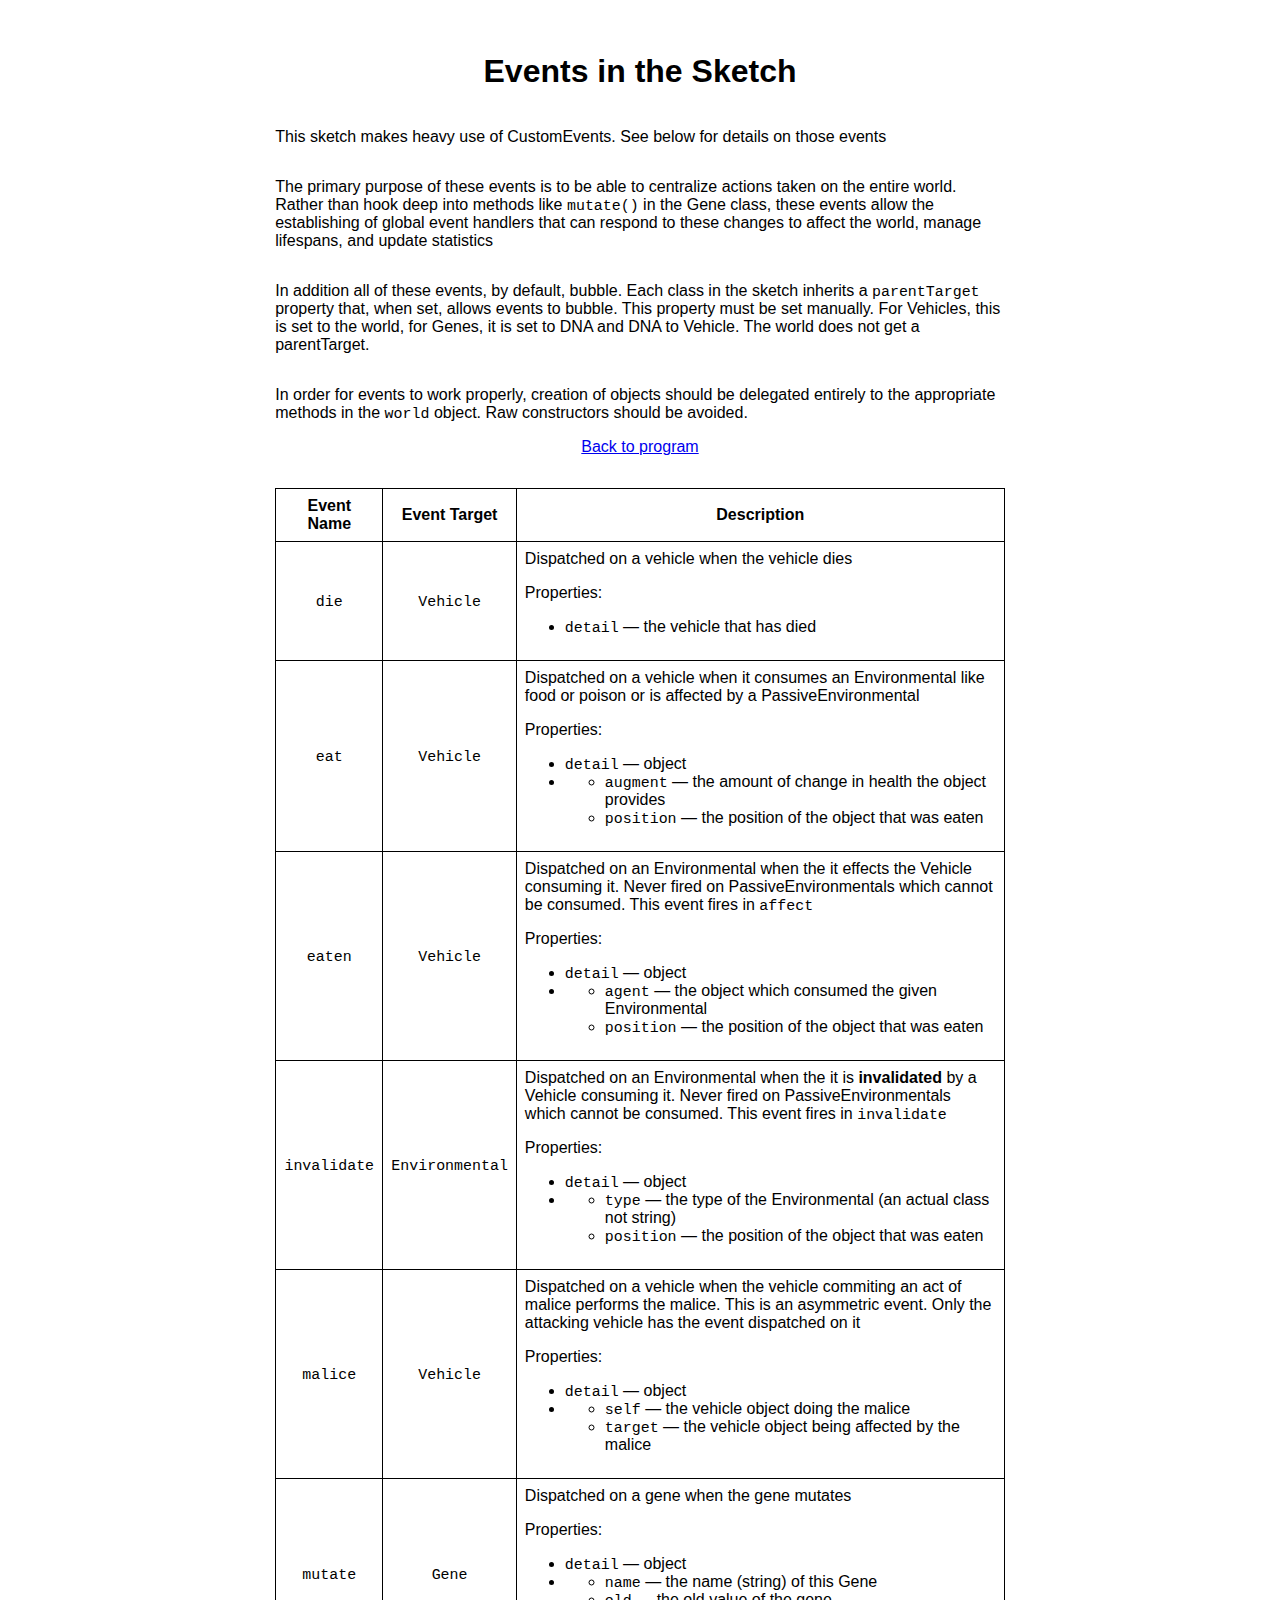
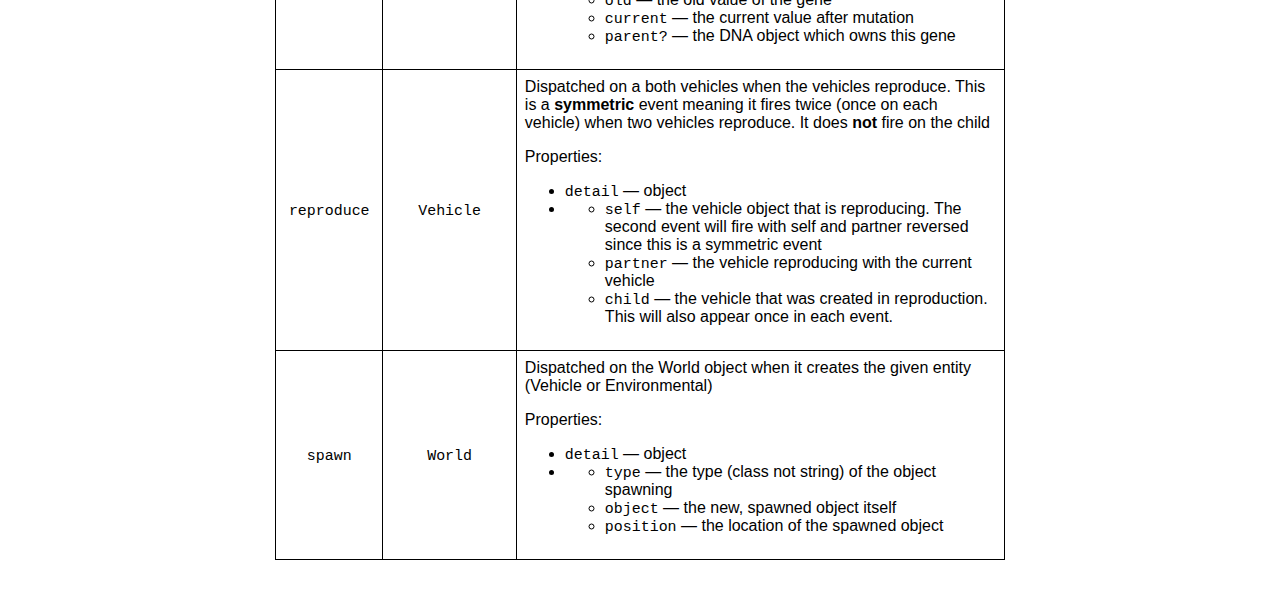
==== events.html @ 3443a149 "Added custom events" ====
<!DOCTYPE html>
<html lang="en">

<head>
  <meta charset="UTF-8">
  <meta http-equiv="X-UA-Compatible" content="IE=edge">

  <title>Events in the Sketch</title>
  <style>
    body {
      font-family: "Helvetica Neue", "Helvetica", sans-serif;
      margin: 2em;
      display: flex;
      flex-direction: column;
      justify-content: center;
      align-items: center;
    }

    code {
      font-size: 1.15em;
    }

    td,
    tr,
    th {
      padding: 0.5em;
      border: 1px solid black;

    }

    table {
      border-collapse: collapse;
      width: 60%;
    }

    .single {
      text-align: center;
    }

    .content {
      width: 60%;
    }
  </style>
</head>

<body>
  <h1>Events in the Sketch</h1>
  <p class="content">This sketch makes heavy use of CustomEvents. See below for details on those events</p>
  <p class="content">The primary purpose of these events is to be able to centralize actions taken on the entire world.
    Rather than hook
    deep into methods like <code>mutate()</code> in the Gene class, these events allow the establishing of global event
    handlers that can respond to these changes to affect the world, manage lifespans, and update statistics</p>
  <p class="content">
    In addition all of these events, by default, bubble. Each class in the sketch inherits a <code>parentTarget</code>
    property that, when set, allows events to bubble. This property must be set manually. For Vehicles, this is set to
    the world, for Genes, it is set to DNA and DNA to Vehicle. The world does not get a parentTarget.
  </p>
  <p class="content">
    In order for events to work properly, creation of objects should be delegated entirely to the appropriate methods in
    the <code>world</code> object. Raw constructors should be avoided.
  </p>
  <a href="/">Back to program</a>
  <p></p>
  <table>
    <thead>
      <th>Event Name</th>
      <th>Event Target</th>
      <th>Description</th>
    </thead>
    <tbody>
      <tr>
        <td class="single">
          <code>die</code>
        </td>
        <td class="single">
          <code>Vehicle</code>
        </td>
        <td>
          Dispatched on a vehicle when the vehicle dies
          <p></p>
          Properties:
          <ul>
            <li><code>detail</code> — the vehicle that has died</li>
          </ul>
        </td>
      </tr>

      <tr>
        <td class="single">
          <code>eat</code>
        </td>
        <td class="single">
          <code>Vehicle</code>
        </td>
        <td>
          Dispatched on a vehicle when it consumes an Environmental like food or poison or is affected by a
          PassiveEnvironmental
          <p></p>
          Properties:
          <ul>
            <li><code>detail</code> — object</li>
            <li>
              <ul>
                <li><code>augment</code> — the amount of change in health the object provides</li>
                <li><code>position</code> — the position of the object that was eaten</li>
              </ul>
            </li>
          </ul>
        </td>
      </tr>

      <tr>
        <td class="single">
          <code>eaten</code>
        </td>
        <td class="single">
          <code>Vehicle</code>
        </td>
        <td>Dispatched on an Environmental when the it effects the Vehicle consuming it. Never fired on
          PassiveEnvironmentals which cannot be consumed. This event fires in
          <code>affect</code>
          <p></p>
          Properties:
          <ul>
            <li><code>detail</code> — object</li>
            <li>
              <ul>
                <li><code>agent</code> — the object which consumed the given Environmental</li>
                <li><code>position</code> — the position of the object that was eaten</li>
              </ul>
            </li>
          </ul>
        </td>
      </tr>

      <tr>
        <td class="single">
          <code>invalidate</code>
        </td>
        <td class="single">
          <code>Environmental</code>
        </td>
        <td>Dispatched on an Environmental when the it is <b>invalidated</b> by a Vehicle consuming it. Never fired on
          PassiveEnvironmentals which cannot be consumed. This event fires in
          <code>invalidate</code>
          <p></p>
          Properties:
          <ul>
            <li>
              <code>detail</code> — object
            </li>
            <li>
              <ul>
                <li>
                  <code>type</code> — the type of the Environmental (an actual class not string)
                </li>
                <li>
                  <code>position</code> — the position of the object that was eaten
                </li>
              </ul>
            </li>
          </ul>
        </td>
      </tr>

      <tr>
        <td class="single">
          <code>malice</code>
        </td>
        <td class="single">
          <code>Vehicle</code>
        </td>
        <td>Dispatched on a vehicle when the vehicle commiting an act of malice performs the malice. This is an
          asymmetric event. Only the attacking vehicle has the event dispatched on it

          <p></p>
          Properties:
          <ul>
            <li>
              <code>detail</code> — object
            </li>
            <li>
              <ul>
                <li>
                  <code>self</code> — the vehicle object doing the malice
                </li>
                <li>
                  <code>target</code> — the vehicle object being affected by the malice
                </li>
              </ul>
            </li>
          </ul>
        </td>
      </tr>

      <tr>
        <td class="single">
          <code>mutate</code>
        </td>
        <td class="single">
          <code>Gene</code>
        </td>
        <td>Dispatched on a gene when the gene mutates
          <p></p>
          Properties:
          <ul>
            <li>
              <code>detail</code> — object
            </li>
            <li>
              <ul>
                <li>
                  <code>name</code> — the name (string) of this Gene
                </li>
                <li>
                  <code>old</code> — the old value of the gene
                </li>
                <li>
                  <code>current</code> — the current value after mutation
                </li>
                <li>
                  <code>parent?</code> — the DNA object which owns this gene
                </li>
              </ul>
            </li>
          </ul>
        </td>
      </tr>

      <tr>
        <td class="single">
          <code>reproduce</code>
        </td>
        <td class="single">
          <code>Vehicle</code>
        </td>
        <td>Dispatched on a both vehicles when the vehicles reproduce. This is a <b>symmetric</b> event meaning it fires
          twice (once on each vehicle) when two vehicles reproduce. It does <b>not</b> fire on the child
          <p></p>
          Properties:
          <ul>
            <li>
              <code>detail</code> — object
            </li>
            <li>
              <ul>
                <li>
                  <code>self</code> — the vehicle object that is reproducing. The second event will fire with self and
                  partner reversed since this is a symmetric event
                </li>
                <li>
                  <code>partner</code> — the vehicle reproducing with the current vehicle
                </li>
                <li>
                  <code>child</code> — the vehicle that was created in reproduction. This will also appear once in each
                  event.
                </li>
              </ul>
            </li>
          </ul>
        </td>
      </tr>

      <tr>
        <td class="single">
          <code>spawn</code>
        </td>
        <td class="single">
          <code>World</code>

        </td>
        <td>Dispatched on the World object when it creates the given entity (Vehicle or Environmental)

          <p></p>
          Properties:
          <ul>
            <li>
              <code>detail</code> — object
            </li>
            <li>
              <ul>
                <li>
                  <code>type</code> — the type (class not string) of the object spawning
                </li>
                <li>
                  <code>object</code> — the new, spawned object itself
                </li>
                <li>
                  <code>position</code> — the location of the spawned object
                </li>

              </ul>
            </li>
          </ul>
        </td>

      </tr>
    </tbody>
  </table>

</body>

</html>
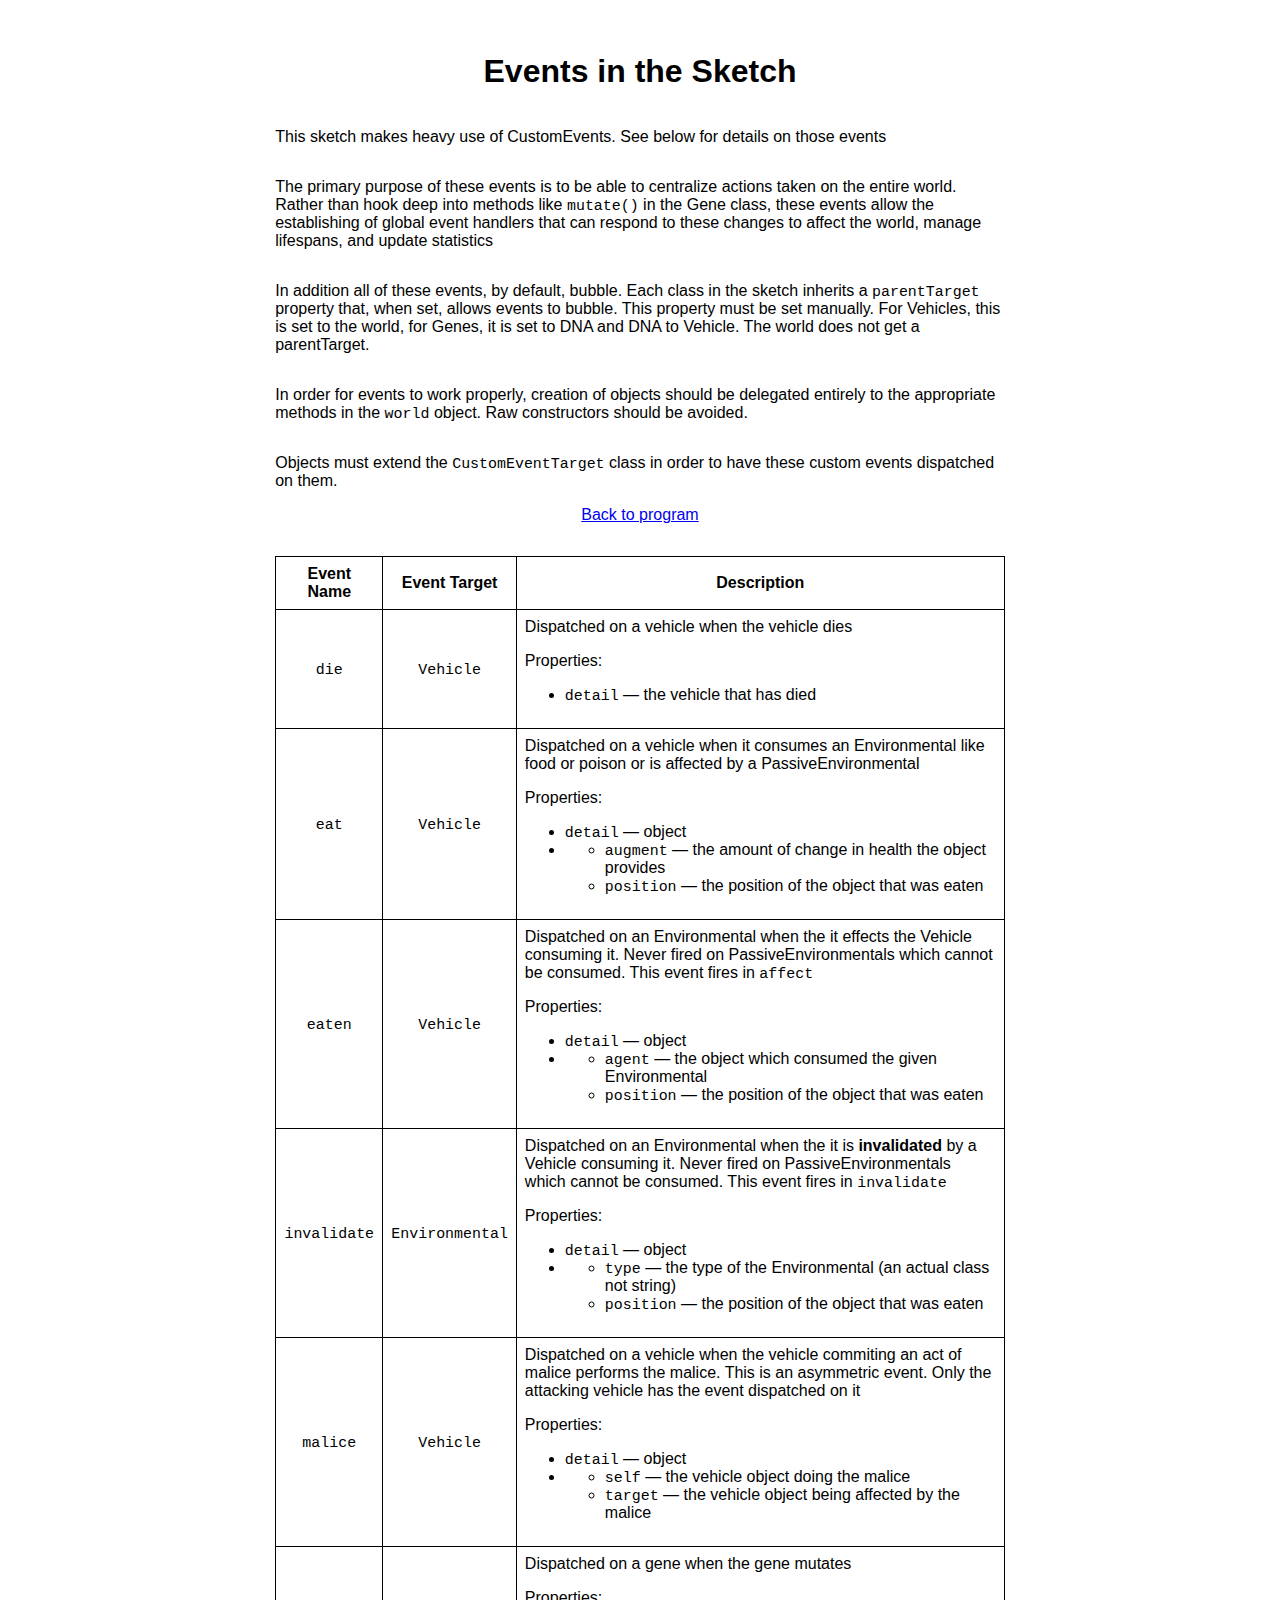
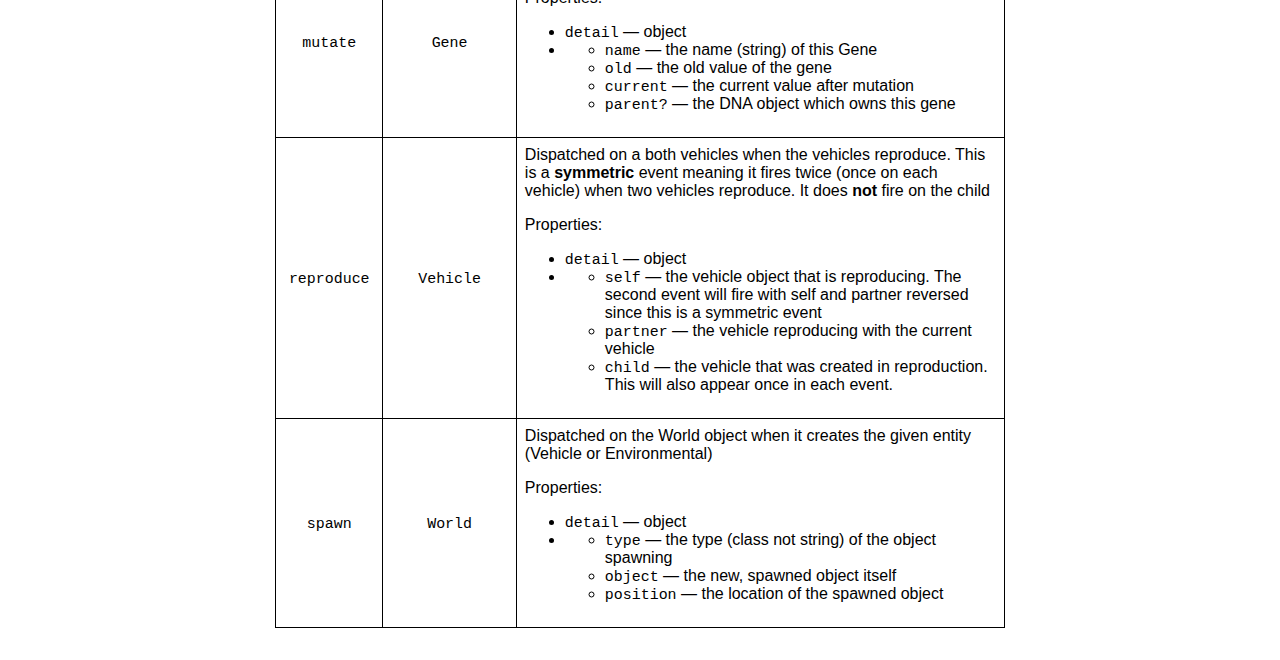
==== commit 883613b7: "Fixed link paths" ====
--- a/events.html
+++ b/events.html
@@ -59,7 +59,11 @@
     In order for events to work properly, creation of objects should be delegated entirely to the appropriate methods in
     the <code>world</code> object. Raw constructors should be avoided.
   </p>
-  <a href="/">Back to program</a>
+  <p class="content">
+    Objects must extend the <code>CustomEventTarget</code> class in order to have these custom events dispatched on
+    them.
+  </p>
+  <a href="CC_069_Redone">Back to program</a>
   <p></p>
   <table>
     <thead>
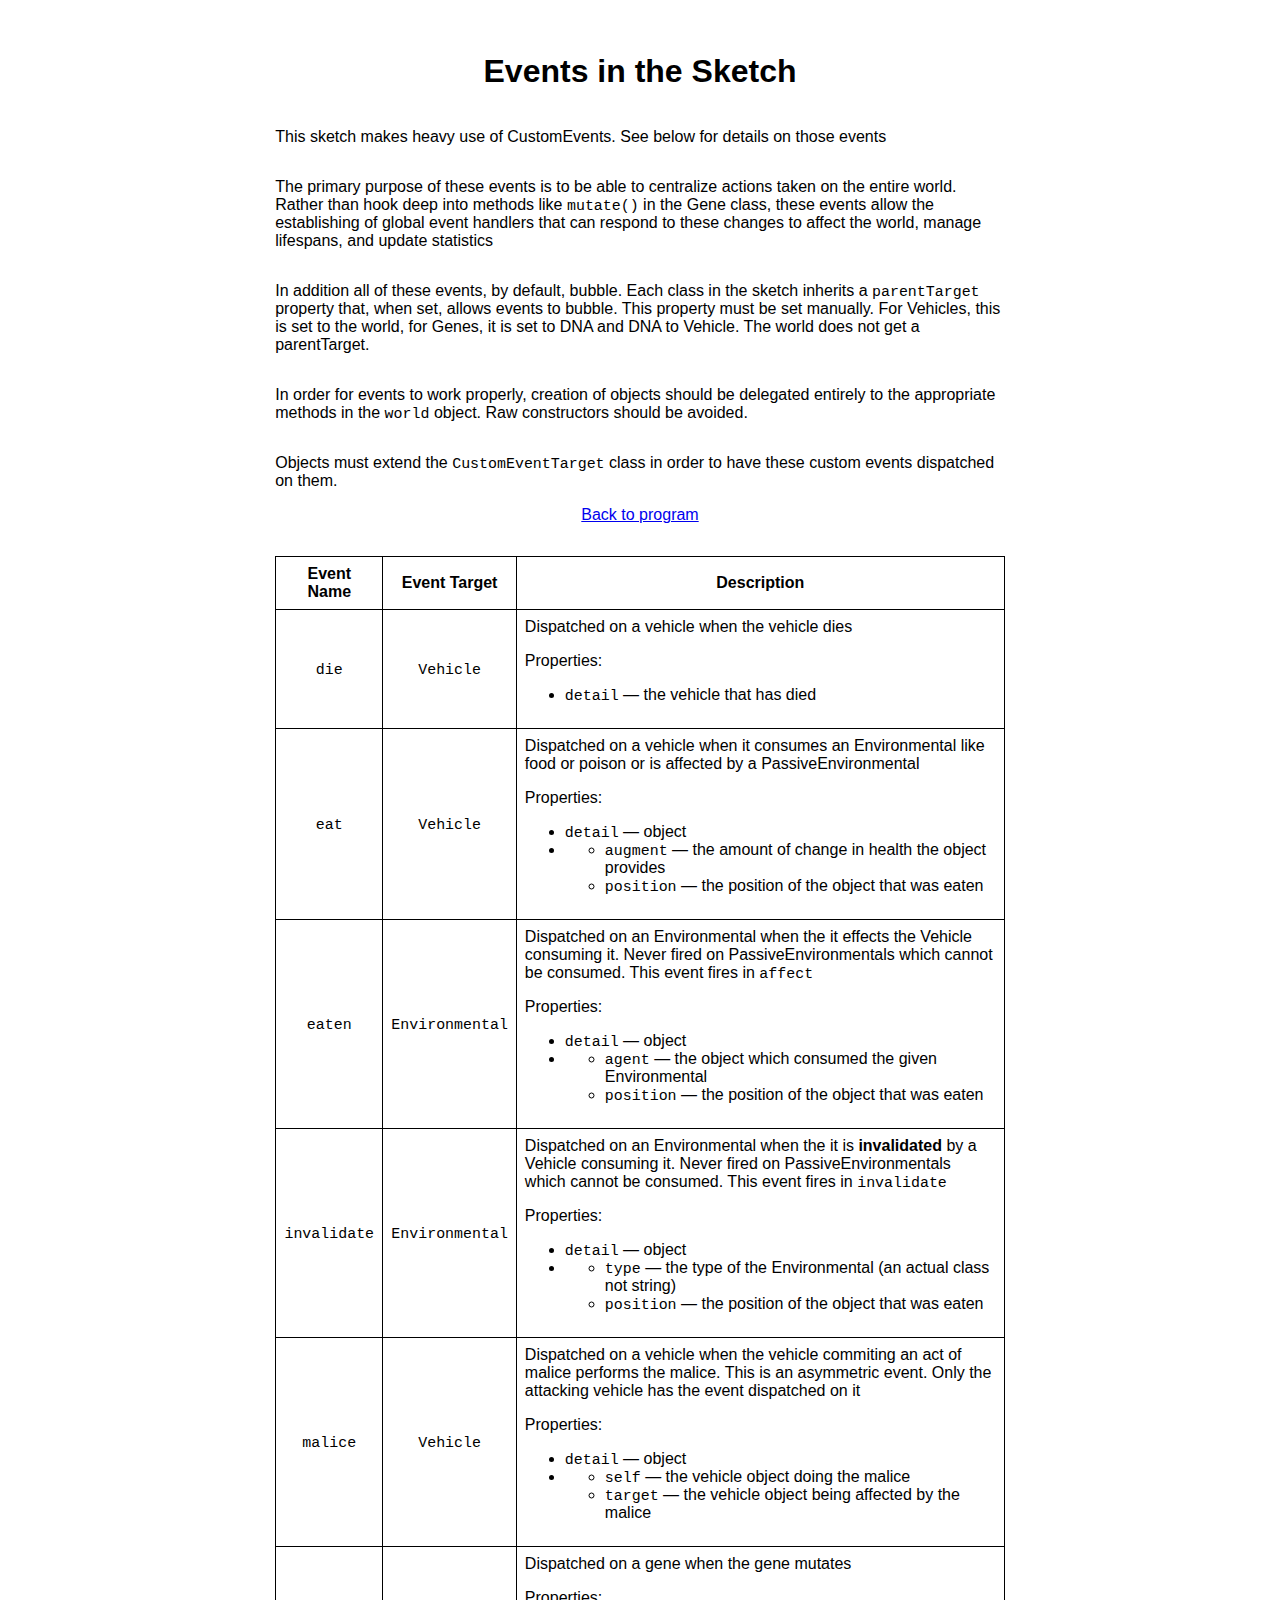
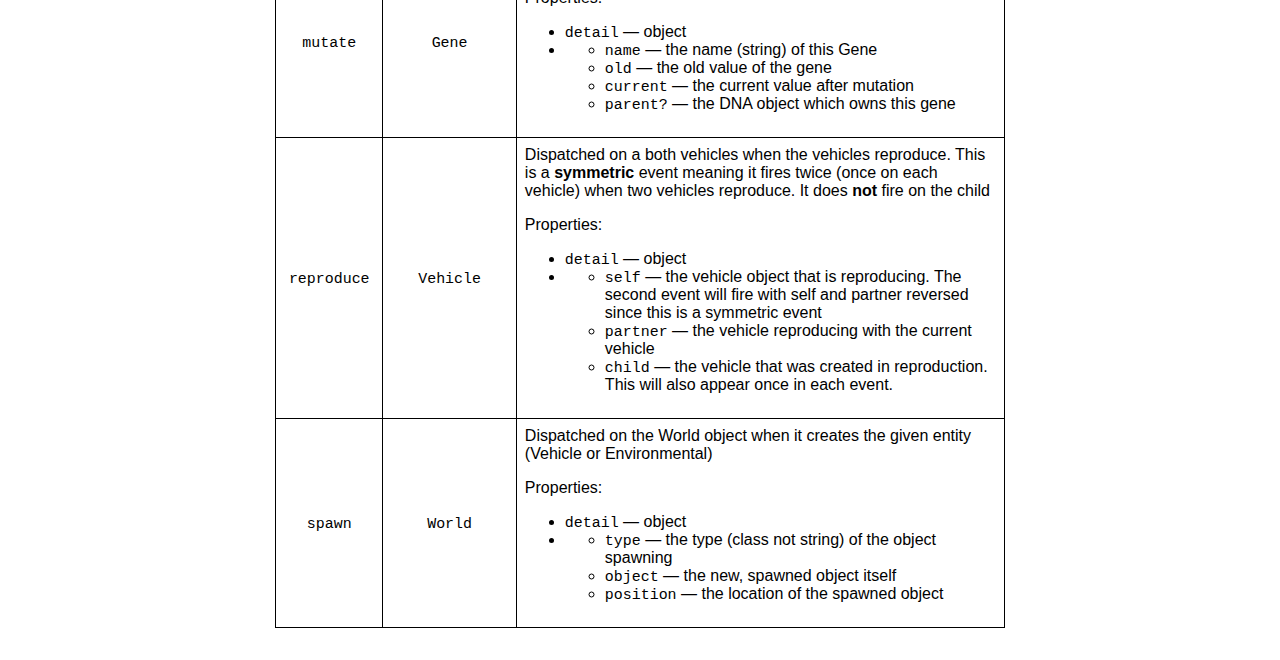
==== commit 2aee63bc: "fixed up events and added loggin option" ====
--- a/events.html
+++ b/events.html
@@ -118,7 +118,7 @@
           <code>eaten</code>
         </td>
         <td class="single">
-          <code>Vehicle</code>
+          <code>Environmental</code>
         </td>
         <td>Dispatched on an Environmental when the it effects the Vehicle consuming it. Never fired on
           PassiveEnvironmentals which cannot be consumed. This event fires in
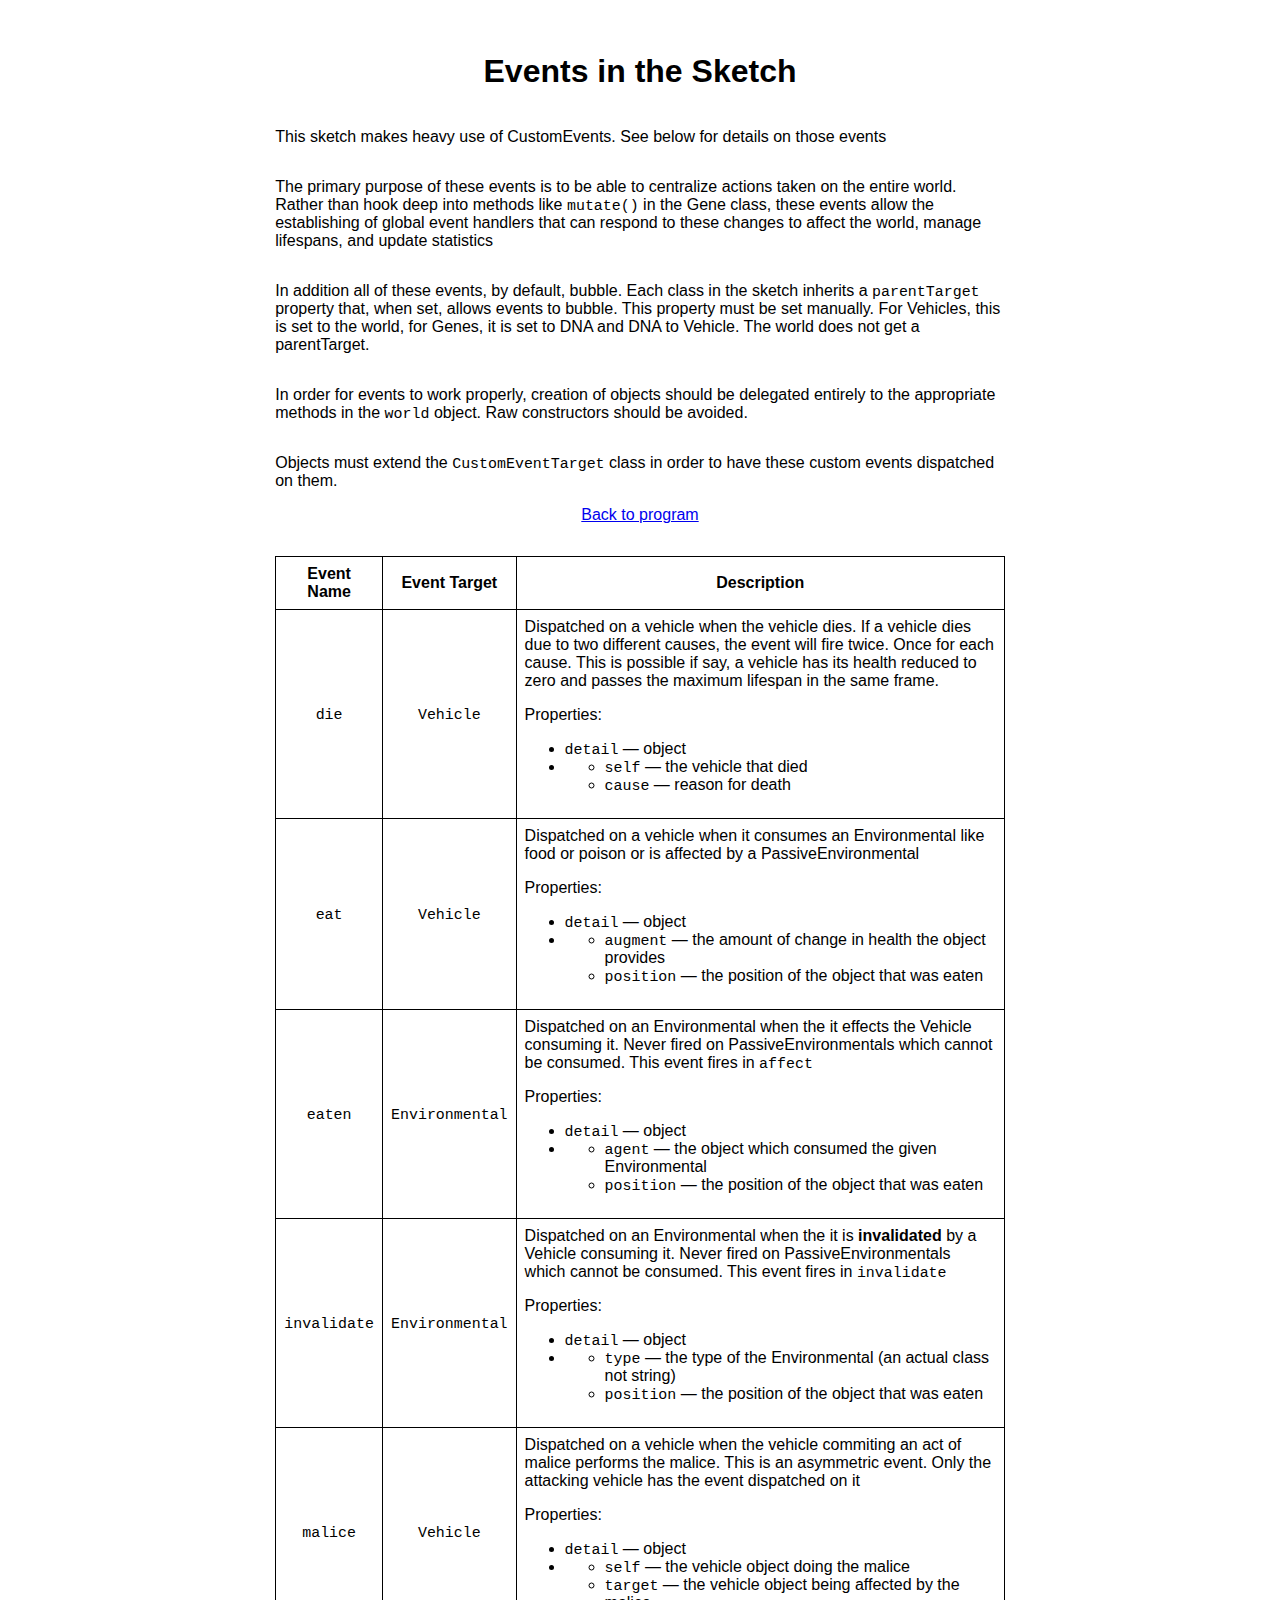
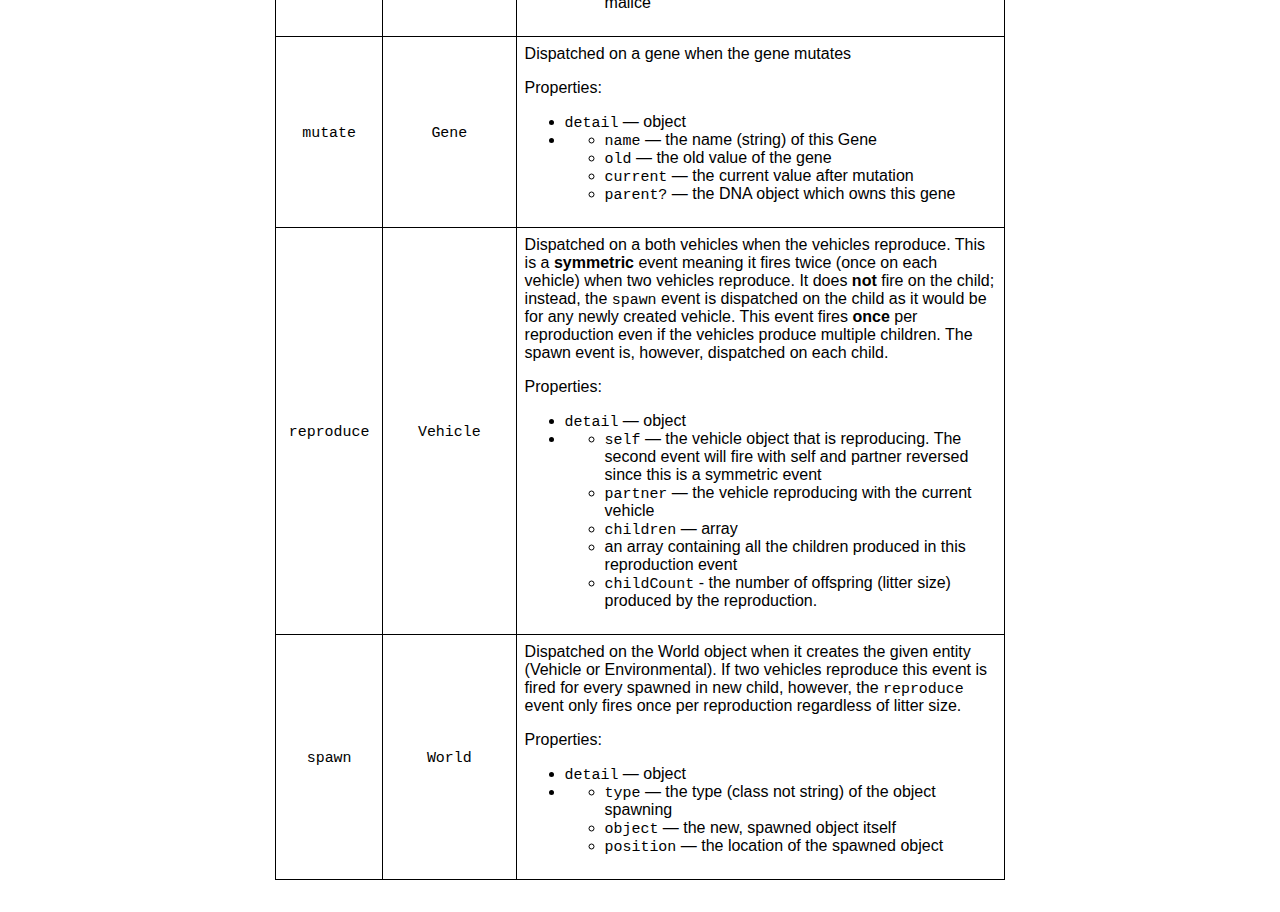
==== commit 373d2deb: "Updated many things" ====
--- a/events.html
+++ b/events.html
@@ -63,7 +63,7 @@
     Objects must extend the <code>CustomEventTarget</code> class in order to have these custom events dispatched on
     them.
   </p>
-  <a href="CC_069_Redone">Back to program</a>
+  <a href="../">Back to program</a>
   <p></p>
   <table>
     <thead>
@@ -80,11 +80,20 @@
           <code>Vehicle</code>
         </td>
         <td>
-          Dispatched on a vehicle when the vehicle dies
-          <p></p>
-          Properties:
-          <ul>
-            <li><code>detail</code> — the vehicle that has died</li>
+          Dispatched on a vehicle when the vehicle dies. If a vehicle dies due to two different causes, the event will
+          fire twice. Once for each cause.
+          This is possible if say, a vehicle has its health reduced to zero and passes the maximum lifespan in the same
+          frame.
+          <p></p>
+          Properties:
+          <ul>
+            <li><code>detail</code> — object</li>
+            <li>
+              <ul>
+                <li><code>self</code> — the vehicle that died</li>
+                <li><code>cause</code> — reason for death</li>
+              </ul>
+            </li>
           </ul>
         </td>
       </tr>
@@ -239,7 +248,11 @@
           <code>Vehicle</code>
         </td>
         <td>Dispatched on a both vehicles when the vehicles reproduce. This is a <b>symmetric</b> event meaning it fires
-          twice (once on each vehicle) when two vehicles reproduce. It does <b>not</b> fire on the child
+          twice (once on each vehicle) when two vehicles reproduce. It does <b>not</b> fire on the child; instead,
+          the <code>spawn</code> event is dispatched on the child as it would be for any newly created vehicle. This
+          event fires
+          <strong>once</strong> per reproduction even if the vehicles produce multiple children. The spawn event is,
+          however, dispatched on each child.
           <p></p>
           Properties:
           <ul>
@@ -256,11 +269,16 @@
                   <code>partner</code> — the vehicle reproducing with the current vehicle
                 </li>
                 <li>
-                  <code>child</code> — the vehicle that was created in reproduction. This will also appear once in each
-                  event.
-                </li>
-              </ul>
-            </li>
+                  <code>children</code> — array
+                <li>
+                  an array containing all the children produced in this reproduction event
+                </li>
+            </li>
+            <li>
+              <code>childCount</code> - the number of offspring (litter size) produced by the reproduction.
+            </li>
+          </ul>
+          </li>
           </ul>
         </td>
       </tr>
@@ -273,7 +291,11 @@
           <code>World</code>
 
         </td>
-        <td>Dispatched on the World object when it creates the given entity (Vehicle or Environmental)
+        <td>Dispatched on the World object when it creates the given entity (Vehicle or Environmental). If two vehicles
+          reproduce
+          this event is fired for every spawned in new child, however, the <code>reproduce</code> event only fires once
+          per
+          reproduction regardless of litter size.
 
           <p></p>
           Properties:
